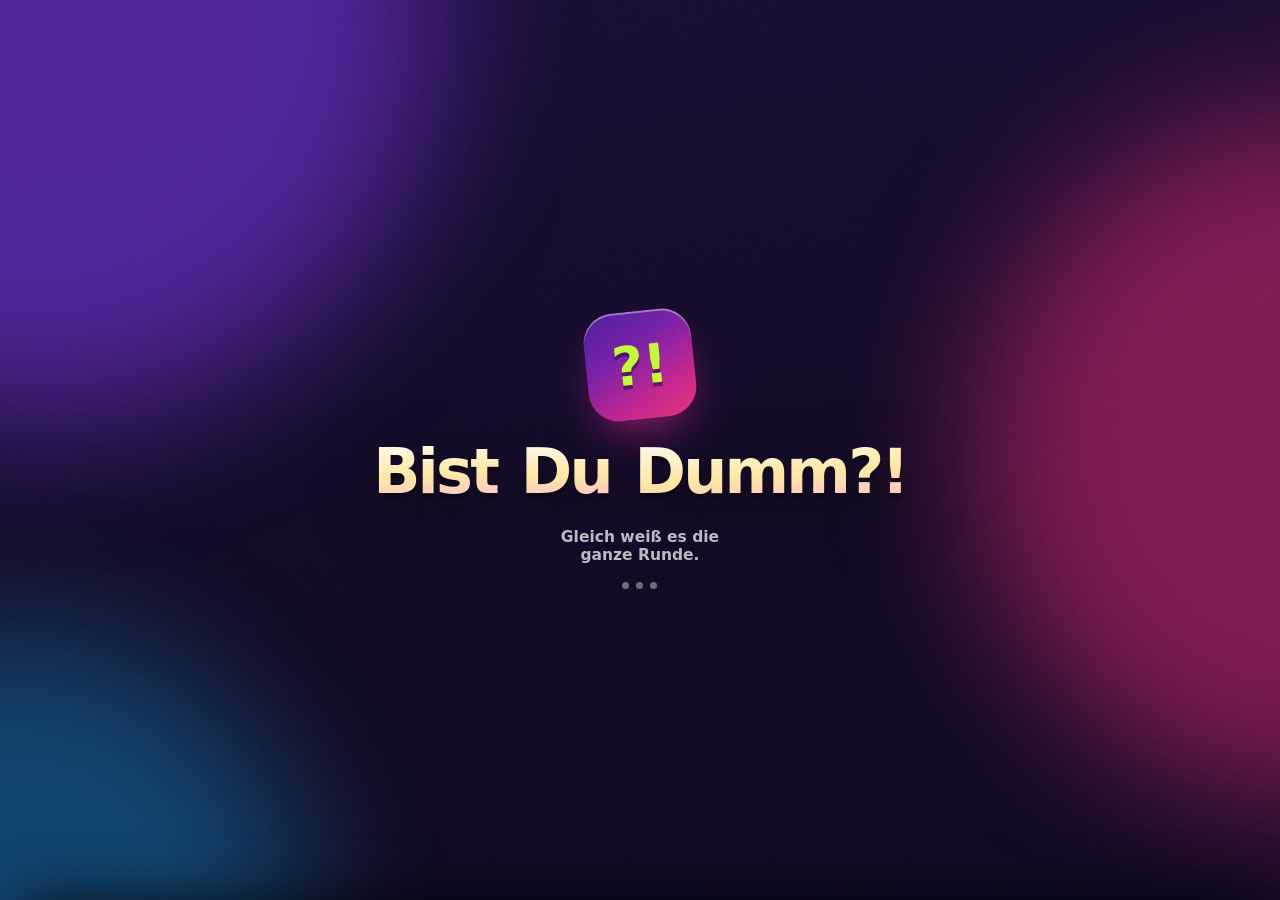
==== bistdudumm/index.html @ 7766bc9c "Add files via upload" ====
<!doctype html>
<html lang="de" data-theme="dark">
<head>
<meta charset="utf-8">
<meta name="viewport" content="width=device-width, initial-scale=1, viewport-fit=cover, interactive-widget=resizes-content">
<meta name="color-scheme" content="dark light">
<title>Bist Du Dumm?!</title>
<meta name="description" content="Das Erklärspiel für Freunde mit fragwürdigem Allgemeinwissen. Kategorie wählen, Handy vor die Brust, raten, kippen.">

<!-- PWA / iOS Home-Bildschirm -->
<link rel="manifest" href="./manifest.webmanifest">
<meta name="mobile-web-app-capable" content="yes">
<meta name="apple-mobile-web-app-capable" content="yes">
<meta name="apple-mobile-web-app-status-bar-style" content="black-translucent">
<meta name="apple-mobile-web-app-title" content="Bist Du Dumm?!">
<meta name="theme-color" content="#100823" media="(prefers-color-scheme: dark)">
<meta name="theme-color" content="#FFF4E4" media="(prefers-color-scheme: light)">
<meta name="format-detection" content="telephone=no">

<link rel="apple-touch-icon" sizes="180x180" href="./icons/apple-touch-icon.png">
<link rel="apple-touch-icon" sizes="167x167" href="./icons/icon-167.png">
<link rel="apple-touch-icon" sizes="152x152" href="./icons/icon-152.png">
<link rel="icon" type="image/png" sizes="192x192" href="./icons/icon-192.png">
<link rel="icon" type="image/png" sizes="32x32" href="./icons/icon-32.png">
<link rel="icon" href="./icons/favicon.ico" sizes="any">

<meta property="og:title" content="Bist Du Dumm?!">
<meta property="og:description" content="Kategorie wählen. Handy vor die Brust. Raten. Kippen. Blamieren.">
<meta property="og:image" content="./icons/icon-512.png">
<meta property="og:type" content="website">

<link rel="stylesheet" href="./css/app.css">
</head>
<body>

<div class="stage-bg" aria-hidden="true">
  <div class="blob blob-a"></div>
  <div class="blob blob-b"></div>
  <div class="blob blob-c"></div>
</div>
<div class="grain" aria-hidden="true"></div>

<div id="app">

  <!-- ============================ SPLASH ============================ -->
  <section class="screen is-active" id="screen-splash">
    <div class="splash-wrap">
      <div class="splash-logo">?!</div>
      <h1 class="splash-title" id="splashTitle" aria-label="Bist Du Dumm?!"></h1>
      <p class="splash-tag" id="splashTag"></p>
      <div class="splash-dots" aria-hidden="true"><i></i><i></i><i></i></div>
    </div>
  </section>

  <!-- ============================= HOME ============================= -->
  <section class="screen" id="screen-home">
    <header class="topbar">
      <div class="wordmark"><span class="qm">?!</span><span>Bist Du Dumm?!</span></div>
      <div class="spacer"></div>
      <button class="icon-btn" id="btnTheme" aria-label="Hell-/Dunkelmodus umschalten">☀️</button>
      <button class="icon-btn" id="btnBoard" aria-label="Gesamtstand und Statistik">🏆</button>
      <button class="icon-btn" id="btnSettings" aria-label="Einstellungen">⚙️</button>
    </header>

    <div class="scroll">
      <div class="greeting">
        <div class="h-lg" id="homeGreeting">Such dir was aus.</div>
        <div class="tiny" id="homeSub">40 Kategorien · 80 Sekunden · null Ausreden</div>
      </div>

      <button class="btn btn-random" id="btnRandom">
        <span class="dice">🎲</span><span>Zufallskategorie</span>
      </button>

      <div id="recentWrap" hidden>
        <div class="section-head"><span class="eyebrow">Zuletzt gespielt</span></div>
        <div class="chip-row" id="recentRow"></div>
      </div>

      <div class="section-head">
        <span class="eyebrow">Alle Kategorien</span>
        <span class="tiny" id="catCount"></span>
      </div>

      <div class="search" style="margin-bottom:12px">
        <span aria-hidden="true">🔍</span>
        <input id="catSearch" type="search" placeholder="Kategorie suchen …" autocomplete="off" enterkeyhint="search">
      </div>

      <div class="grid-cats" id="catGrid"></div>

      <button class="add-cat" id="btnAddCat">＋ Eigene Kategorie</button>

      <p class="tiny" style="text-align:center;margin-top:22px;opacity:.6">
        v<span id="verLabel"></span> · Handy quer halten macht den Begriff größer
      </p>
    </div>
  </section>

  <!-- ============================= PREP ============================= -->
  <section class="screen" id="screen-prep">
    <div class="prep-inner">
      <div class="prep-cat" id="prepCat"><span>🎲</span><span>Kategorie</span></div>
      <div class="prep-team" id="prepTeam" hidden></div>

      <div id="prepStage"></div>

      <h2 class="h-lg" id="prepTitle">Halte das Handy vor deine Brust</h2>
      <p class="body" id="prepSub" style="max-width:26ch">Display nach außen. Ja, wirklich außen.</p>

      <p class="prep-status" id="prepStatus"></p>

      <div style="width:100%;max-width:340px;display:grid;gap:10px" id="prepActions">
        <button class="btn btn-primary" id="btnPrepStart">Los geht’s</button>
        <button class="btn btn-ghost btn-sm" id="btnPrepBack">Andere Kategorie</button>
      </div>
    </div>
  </section>

  <!-- ============================= RUNDE ============================ -->
  <section class="screen" id="screen-round">
    <div class="round-bg" id="roundBg"></div>
    <div class="round-layer">
     <div id="roundRotor">
      <div class="round-hud">
        <button class="hud-x" id="btnRoundExit" aria-label="Runde pausieren oder abbrechen">✕</button>
        <div class="hud-pill"><span aria-hidden="true">✅</span><span class="n" id="hudScore">0</span></div>
        <div class="hud-pill hud-cat" id="hudCat"></div>
        <div class="timer" id="timer">
          <svg viewBox="0 0 54 54" width="54" height="54">
            <circle class="bg" cx="27" cy="27" r="23"></circle>
            <circle class="fg" cx="27" cy="27" r="23" stroke-dasharray="144.5" stroke-dashoffset="0"></circle>
          </svg>
          <div class="t" id="timerText">80</div>
        </div>
      </div>

      <div class="round-stage" id="roundStage">
        <div class="word-box">
          <div class="word" id="wordEl">Loren Ipsum</div>
          <div class="word-count" id="wordCount"></div>
        </div>
      </div>

      <div id="roundFoot">
        <div class="round-hint" id="roundHint">
          <span class="rh hit"><b>↓</b> Runter = richtig</span>
          <span class="rh miss"><b>↑</b> Hoch = passen</span>
        </div>
        <div class="fallback" id="fallbackBtns" hidden>
          <button class="fb-miss" id="btnMiss">⏭ Passen</button>
          <button class="fb-hit" id="btnHit">✅ Richtig</button>
        </div>
      </div>

      <!-- Pause / Abbruch – liegt im Rotor, dreht also bei Querhaltung mit -->
      <div class="pause" id="pauseOverlay" hidden>
        <div class="pause-card">
          <div class="h-lg" id="pauseTitle">Kurze Pause</div>
          <p class="body" id="pauseSub">Das Wort ist versteckt. Keine Sorge.</p>
          <div class="count-num pause-count" id="pauseCount" hidden>3</div>
          <div class="pause-actions" id="pauseActions">
            <button class="btn btn-primary" id="btnResume">Weiterspielen</button>
            <button class="btn btn-ghost btn-sm" id="btnFinishNow">Jetzt auswerten</button>
            <button class="btn btn-ghost btn-sm" id="btnDiscard" style="color:var(--bad)">Runde verwerfen</button>
          </div>
        </div>
      </div>
     </div>
    </div>

    <div class="flash" id="flash"><div class="stamp" id="flashText"></div></div>
    <div class="confetti" id="confetti" aria-hidden="true"></div>
  </section>

  <!-- =========================== AUSWERTUNG ========================= -->
  <section class="screen" id="screen-result">
    <header class="topbar">
      <button class="icon-btn" id="btnResultHome" aria-label="Zur Übersicht">✕</button>
      <div class="spacer"></div>
      <div class="tiny" id="resultCat"></div>
    </header>
    <div class="scroll">
      <div class="result-hero">
        <div class="eyebrow" id="resultShout">Zeit um!</div>
        <div class="result-score" id="resultScore">0</div>
        <div class="h-lg result-verdict" id="resultVerdict">Totalschaden</div>
        <div class="body result-line" id="resultLine"></div>
      </div>

      <div id="teamAssignWrap" hidden style="margin-top:18px">
        <div class="section-head"><span class="eyebrow">Punkte für</span></div>
        <div class="team-assign" id="teamAssign"></div>
      </div>

      <div class="section-head">
        <span class="eyebrow">Begriffe dieser Runde</span>
        <span class="tiny" id="resultCounts"></span>
      </div>
      <div class="wordlist" id="resultWords"></div>

      <div style="display:grid;gap:10px;margin-top:22px">
        <button class="btn btn-primary" id="btnNewCat">Neue Kategorie wählen</button>
        <div class="btn-row">
          <button class="btn btn-ghost btn-sm" id="btnAgain">Nochmal</button>
          <button class="btn btn-ghost btn-sm" id="btnToBoard">Gesamtstand</button>
        </div>
      </div>
    </div>
  </section>

  <!-- ====================== GESAMTSTAND / STATISTIK ================= -->
  <section class="screen" id="screen-board">
    <header class="topbar">
      <button class="icon-btn" id="btnBoardBack" aria-label="Zurück">‹</button>
      <div class="spacer"></div>
      <div class="wordmark"><span>Auswertung</span></div>
      <div class="spacer"></div>
      <button class="icon-btn" id="btnTeams" aria-label="Teams verwalten">👥</button>
    </header>
    <div class="scroll">
      <div class="seg" id="boardTabs" style="margin-bottom:16px">
        <button data-tab="totals" class="is-on">Gesamtstand</button>
        <button data-tab="stats">Statistik</button>
      </div>
      <div id="boardTotals"></div>
      <div id="boardStats" hidden></div>
    </div>
  </section>

</div>

<!-- =============================== SHEET =============================== -->
<div class="sheet-backdrop" id="sheetBackdrop"></div>
<div class="sheet" id="sheet" role="dialog" aria-modal="true">
  <div class="sheet-grip"></div>
  <div class="sheet-head">
    <div class="h-md" id="sheetTitle">Titel</div>
    <button class="icon-btn" id="sheetClose" aria-label="Schließen">✕</button>
  </div>
  <div class="sheet-body" id="sheetBody"></div>
</div>

<div class="toast" id="toast"></div>

<script type="module" src="./js/app.js"></script>
<script>
  if ('serviceWorker' in navigator) {
    window.addEventListener('load', () => {
      navigator.serviceWorker.register('./sw.js').catch(() => {});
    });
  }
</script>
</body>
</html>
---- bistdudumm/css/app.css ----
/* =============================================================================
   „Bist Du Dumm?!“  –  Design-System
   -----------------------------------------------------------------------------
   Grundgedanken
   • Schrift: ui-rounded → auf iPhone ist das SF Pro Rounded, also exakt die
     Schrift, die Apple selbst in Spiele-/Freizeit-Apps verwendet. Kein
     Webfont-Download, kein Flackern, sofort „nativ“.
   • Tiefe statt Flachheit: jede Fläche hat innen einen Lichtsaum oben und
     einen Schattensaum unten – der „Gel-Button“-Look aus Apple-Arcade-Titeln.
   • Motion: zwei Kurven. `--spring` für alles, was auftaucht (leichtes
     Überschwingen), `--ease` für alles, was sich bewegt oder verschwindet.
   • Farbe: dunkles Tinten-Violett als Bühne, damit die Kategorie-Verläufe
     leuchten können.
   ============================================================================= */

/* ------------------------------------------------------------------ Reset -- */
*, *::before, *::after { box-sizing: border-box; }
html, body, h1, h2, h3, h4, p, figure, blockquote, dl, dd, ul, ol { margin: 0; padding: 0; }
ul, ol { list-style: none; }
button, input, textarea, select { font: inherit; color: inherit; }
button { background: none; border: 0; cursor: pointer; -webkit-tap-highlight-color: transparent; }
img, svg { display: block; max-width: 100%; }
/* muss nach allen display-Regeln greifen – sonst gewinnt z. B. .btn{display:flex} */
[hidden] { display: none !important; }

/* ----------------------------------------------------------------- Tokens -- */
:root {
  --font: ui-rounded, "SF Pro Rounded", -apple-system, BlinkMacSystemFont,
          "Nunito", "Segoe UI Variable Display", "Segoe UI", system-ui, sans-serif;

  --spring: cubic-bezier(.34, 1.42, .5, 1);
  --spring-hard: cubic-bezier(.22, 1.7, .36, 1);
  --ease: cubic-bezier(.22, 1, .36, 1);
  --ease-in: cubic-bezier(.5, 0, .75, 0);

  --r-sm: 12px;
  --r-md: 18px;
  --r-lg: 24px;
  --r-xl: 32px;
  --r-pill: 999px;

  --pad: 18px;
  --top: env(safe-area-inset-top, 0px);
  --bot: env(safe-area-inset-bottom, 0px);

  --ok: #35E08A;
  --bad: #FF4D6D;
  --warn: #FFC53D;
}

/* ---------- Dunkel (Standard) ---------- */
:root, [data-theme="dark"] {
  color-scheme: dark;
  --bg-0: #100823;
  --bg-1: #1A0C39;
  --blob-a: #7C3AED;
  --blob-b: #DB2777;
  --blob-c: #0EA5E9;
  --blob-op: .55;

  --text: #FFFFFF;
  --text-2: rgba(255,255,255,.74);
  --text-3: rgba(255,255,255,.52);

  --surface: rgba(255,255,255,.075);
  --surface-2: rgba(255,255,255,.13);
  --surface-solid: #1E1140;
  --stroke: rgba(255,255,255,.14);
  --stroke-2: rgba(255,255,255,.24);

  --accent: linear-gradient(150deg, #DBFF6B 0%, #A6E822 55%, #77C40C 100%);
  --accent-flat: #C0F03F;
  --accent-ink: #14260A;
  --accent-glow: rgba(178, 238, 60, .38);

  --shadow-1: 0 6px 16px -6px rgba(0,0,0,.65);
  --shadow-2: 0 18px 38px -14px rgba(0,0,0,.8);
  --sheet-bg: #1B0F3A;
}

/* ---------- Hell ---------- */
[data-theme="light"] {
  color-scheme: light;
  --bg-0: #FFF4E4;
  --bg-1: #FFE7F1;
  --blob-a: #C4B5FD;
  --blob-b: #FDA4AF;
  --blob-c: #A5F3FC;
  --blob-op: .8;

  --text: #22093F;
  --text-2: rgba(34,9,63,.78);
  --text-3: rgba(34,9,63,.62);

  --surface: rgba(34,9,63,.075);
  --surface-2: rgba(34,9,63,.13);
  --surface-solid: #FFFFFF;
  --stroke: rgba(34,9,63,.16);
  --stroke-2: rgba(34,9,63,.2);

  --accent: linear-gradient(150deg, #A855F7 0%, #7C3AED 55%, #5B21B6 100%);
  --accent-flat: #7C3AED;
  --accent-ink: #FFFFFF;
  --accent-glow: rgba(124, 58, 237, .32);

  --shadow-1: 0 6px 16px -8px rgba(60,20,90,.30);
  --shadow-2: 0 18px 34px -16px rgba(60,20,90,.35);
  --sheet-bg: #FFFFFF;
  --bad: #C81E3C;            /* auf Creme lesbarer als das helle Rot */
  --ok: #0E9457;
}

/* ---------- Kontrastmodus (überschreibt beides) ---------- */
[data-contrast="high"] {
  --text: #FFFFFF;
  --text-2: rgba(255,255,255,.9);
  --text-3: rgba(255,255,255,.75);
  --stroke: rgba(255,255,255,.5);
  --stroke-2: rgba(255,255,255,.75);
  --surface: rgba(255,255,255,.14);
  --surface-2: rgba(255,255,255,.24);
  --blob-op: 0;
  --bg-0: #05010D;
  --bg-1: #0B0320;
  --accent-flat: #E9FF5A;
  --accent: linear-gradient(150deg, #F4FF9B, #D7FF3B);
  --accent-ink: #0A1400;
  color-scheme: dark;
}
[data-contrast="high"] .cat { filter: saturate(1.35) contrast(1.12); }
[data-contrast="high"] .word { text-shadow: 0 0 0 transparent; }

/* -------------------------------------------------------------- Grundlage -- */
html, body { height: 100%; }
body {
  font-family: var(--font);
  background: var(--bg-0);
  color: var(--text);
  -webkit-font-smoothing: antialiased;
  text-rendering: optimizeLegibility;
  overscroll-behavior: none;
  -webkit-user-select: none; user-select: none;
  -webkit-touch-callout: none;
  touch-action: manipulation;
  overflow: hidden;
}
input, textarea { -webkit-user-select: text; user-select: text; }

#app { position: fixed; inset: 0; overflow: hidden; }

/* Hintergrund-Bühne mit driftenden Farbwolken */
.stage-bg {
  position: fixed; inset: -10%;
  background: linear-gradient(170deg, var(--bg-1) 0%, var(--bg-0) 60%);
  z-index: 0;
  transition: background .5s var(--ease);
}
.blob {
  position: absolute; border-radius: 50%;
  filter: blur(72px);
  opacity: var(--blob-op);
  will-change: transform;
  transition: opacity .5s var(--ease);
}
.blob-a { width: 62vmax; height: 62vmax; left: -18vmax; top: -22vmax; background: var(--blob-a); animation: drift-a 26s var(--ease) infinite alternate; }
.blob-b { width: 54vmax; height: 54vmax; right: -20vmax; top: 22vh;  background: var(--blob-b); animation: drift-b 32s var(--ease) infinite alternate; }
.blob-c { width: 46vmax; height: 46vmax; left: -12vmax; bottom: -18vmax; background: var(--blob-c); animation: drift-c 38s var(--ease) infinite alternate; opacity: calc(var(--blob-op) * .7); }

@keyframes drift-a { to { transform: translate3d(16vw, 10vh, 0) scale(1.15); } }
@keyframes drift-b { to { transform: translate3d(-14vw, -12vh, 0) scale(1.2); } }
@keyframes drift-c { to { transform: translate3d(12vw, -8vh, 0) scale(1.1); } }

/* feines Rauschen – nimmt den Verläufen das Digitale */
.grain {
  position: fixed; inset: 0; z-index: 1; pointer-events: none; opacity: .05;
  background-image: url("data:image/svg+xml,%3Csvg xmlns='http://www.w3.org/2000/svg' width='140' height='140'%3E%3Cfilter id='n'%3E%3CfeTurbulence type='fractalNoise' baseFrequency='.85' numOctaves='3'/%3E%3C/filter%3E%3Crect width='100%25' height='100%25' filter='url(%23n)'/%3E%3C/svg%3E");
}

/* ---------------------------------------------------------------- Screens -- */
.screen {
  position: absolute; inset: 0; z-index: 2;
  display: flex; flex-direction: column;
  padding-top: var(--top); padding-bottom: var(--bot);
  opacity: 0; pointer-events: none;
  transform: translate3d(0, 14px, 0) scale(.985);
  transition: opacity .28s var(--ease), transform .38s var(--ease);
}
.screen.is-active { opacity: 1; pointer-events: auto; transform: none; }
.screen.is-leaving { opacity: 0; transform: translate3d(0, -10px, 0) scale(.99); }

.scroll {
  flex: 1; min-height: 0; overflow-y: auto; -webkit-overflow-scrolling: touch;
  overscroll-behavior: contain;
  padding: 0 var(--pad) calc(28px + var(--bot));
  scrollbar-width: none;
  /* weicher Auslauf oben – nichts schneidet hart an der Kopfzeile ab */
  -webkit-mask-image: linear-gradient(180deg, transparent 0, #000 18px);
  mask-image: linear-gradient(180deg, transparent 0, #000 18px);
}
.scroll::-webkit-scrollbar { display: none; }

/* Auf Tablet und Desktop nicht endlos in die Breite laufen */
.scroll > *, .topbar > * { max-width: 100%; }
.scroll { --content: 680px; }
.scroll > *:not(.chip-row) { margin-left: auto; margin-right: auto; max-width: var(--content); }
.scroll > .chip-row { max-width: none; }
@media (min-width: 760px) {
  .topbar { max-width: calc(var(--content, 680px) + var(--pad) * 2); margin: 0 auto; width: 100%; }
}

/* Sichtbarer Fokus für Tastatur- und Schalter-Steuerung.
   :focus-visible greift nur bei Tastatur, nicht beim Antippen. */
:focus-visible {
  outline: 3px solid var(--accent-flat);
  outline-offset: 3px;
  border-radius: 6px;
}
.cat:focus-visible, .btn:focus-visible, .chip:focus-visible { outline-offset: 4px; }

/* ------------------------------------------------------------- Typografie -- */
.h-xl { font-size: clamp(30px, 8.6vw, 40px); font-weight: 800; letter-spacing: -.03em; line-height: 1.02; }
.h-lg { font-size: clamp(23px, 6.4vw, 29px); font-weight: 800; letter-spacing: -.024em; line-height: 1.08; }
.h-md { font-size: 19px; font-weight: 800; letter-spacing: -.015em; }
.h-sm { font-size: 15px; font-weight: 800; letter-spacing: -.01em; }
.body { font-size: 15px; font-weight: 500; color: var(--text-2); line-height: 1.45; }
.tiny { font-size: 12.5px; font-weight: 700; color: var(--text-3); letter-spacing: .01em; }
.eyebrow {
  font-size: 11.5px; font-weight: 800; letter-spacing: .13em; text-transform: uppercase;
  color: var(--text-3);
}

/* ------------------------------------------------------------------ Topbar */
.topbar {
  display: flex; align-items: center; gap: 8px;
  padding: 10px var(--pad) 8px;
  position: relative; z-index: 4;
}
.topbar .spacer { flex: 1; }

.wordmark {
  display: flex; align-items: center; gap: 8px;
  font-weight: 800; letter-spacing: -.03em; font-size: 17px;
}
.wordmark .qm {
  display: grid; place-items: center;
  width: 30px; height: 30px; border-radius: 9px;
  background: linear-gradient(150deg, #7C3AED, #DB2777 60%, #FB7185);
  box-shadow: inset 0 1px 0 rgba(255,255,255,.45), 0 4px 10px -4px rgba(0,0,0,.7);
  font-size: 15px; color: #E9FF6B; font-weight: 800;
  transform: rotate(-6deg);
}

.icon-btn {
  width: 38px; height: 38px; flex: 0 0 38px;
  display: grid; place-items: center;
  border-radius: 13px;
  background: var(--surface); border: 1px solid var(--stroke);
  backdrop-filter: blur(14px); -webkit-backdrop-filter: blur(14px);
  font-size: 17px; line-height: 1;
  transition: transform .16s var(--spring), background .18s var(--ease);
}
.icon-btn:active { transform: scale(.9); background: var(--surface-2); }

/* ------------------------------------------------------------------ Buttons */
.btn {
  position: relative;
  display: flex; align-items: center; justify-content: center; gap: 9px;
  width: 100%; min-height: 56px; padding: 0 22px;
  border-radius: var(--r-lg);
  font-weight: 800; font-size: 17px; letter-spacing: -.015em;
  transition: transform .16s var(--spring), box-shadow .18s var(--ease), filter .18s var(--ease);
  will-change: transform;
  overflow: hidden;
}
.btn::after {   /* Glanzkante oben */
  content: ''; position: absolute; inset: 1px 1px auto; height: 46%;
  border-radius: inherit;
  background: linear-gradient(180deg, rgba(255,255,255,.28), rgba(255,255,255,0));
  pointer-events: none;
}
.btn:active { transform: translateY(2px) scale(.985); }

.btn-primary {
  background: var(--accent); color: var(--accent-ink);
  box-shadow: 0 6px 0 -1px rgba(0,0,0,.30), 0 14px 26px -10px var(--accent-glow),
              inset 0 -6px 14px rgba(0,0,0,.14);
}
.btn-primary:active { box-shadow: 0 3px 0 -1px rgba(0,0,0,.30), 0 8px 16px -10px var(--accent-glow); }

.btn-ghost {
  background: var(--surface); color: var(--text);
  border: 1px solid var(--stroke);
  backdrop-filter: blur(14px); -webkit-backdrop-filter: blur(14px);
}
.btn-ghost::after { opacity: .4; }

.btn-danger { background: linear-gradient(150deg, #FF7A8A, #E01E45); color: #fff;
  box-shadow: 0 6px 0 -1px rgba(0,0,0,.3), 0 14px 24px -12px rgba(224,30,69,.6); }

.btn-sm { min-height: 44px; font-size: 15px; border-radius: var(--r-md); }
.btn-row { display: flex; gap: 10px; }
.btn-row .btn { width: auto; flex: 1; }

/* Zufallskategorie – Hero */
.btn-random {
  min-height: 66px; font-size: 19px;
  color: #fff;
  background: linear-gradient(125deg, #7C3AED 0%, #C026D3 42%, #F43F5E 74%, #FB923C 100%);
  background-size: 220% 100%;
  animation: hue-pan 9s var(--ease) infinite alternate;
  box-shadow: 0 7px 0 -1px rgba(0,0,0,.34), 0 20px 34px -14px rgba(192,38,211,.65),
              inset 0 -8px 18px rgba(0,0,0,.18);
}
@keyframes hue-pan { to { background-position: 100% 0; } }
.btn-random .dice { font-size: 24px; animation: dice-roll 4.5s var(--spring) infinite; }
@keyframes dice-roll {
  0%, 72%, 100% { transform: rotate(0); }
  78% { transform: rotate(-18deg) scale(1.12); }
  84% { transform: rotate(16deg) scale(1.12); }
  90% { transform: rotate(-8deg) scale(1.05); }
}
/* wandernder Glanzstreifen */
.btn-random::before {
  content: ''; position: absolute; top: -40%; bottom: -40%; width: 42px;
  left: -60px; transform: skewX(-18deg);
  background: linear-gradient(90deg, rgba(255,255,255,0), rgba(255,255,255,.42), rgba(255,255,255,0));
  animation: sheen 4.6s var(--ease) infinite;
}
@keyframes sheen { 0%, 55% { left: -70px; } 85%, 100% { left: 115%; } }

.btn-random.nudge { animation: hue-pan 9s var(--ease) infinite alternate, nudge .75s var(--spring) 3; }
@keyframes nudge {
  0%, 100% { transform: none; }
  30% { transform: scale(1.04) rotate(-.6deg); }
  60% { transform: scale(.99) rotate(.4deg); }
}

/* --------------------------------------------------------- Kategorie-Raster */
.grid-cats {
  display: grid; grid-template-columns: repeat(2, minmax(0, 1fr));
  gap: 10px;
}
@media (min-width: 560px) { .grid-cats { grid-template-columns: repeat(3, minmax(0, 1fr)); } }
@media (min-width: 820px) { .grid-cats { grid-template-columns: repeat(4, minmax(0, 1fr)); } }

.cat {
  position: relative; overflow: hidden;
  min-height: 78px; padding: 11px 12px 11px 13px;
  border-radius: 21px;
  display: flex; flex-direction: column; justify-content: space-between;
  text-align: left;
  background: var(--grad, linear-gradient(150deg, #7C3AED, #4C1D95));
  box-shadow: inset 0 1px 0 rgba(255,255,255,.42),
              inset 0 -18px 26px rgba(0,0,0,.20),
              0 5px 0 -1px rgba(0,0,0,.28),
              0 12px 22px -12px rgba(0,0,0,.75);
  transition: transform .17s var(--spring), box-shadow .17s var(--ease), filter .2s var(--ease);
  will-change: transform;
  animation: tile-in .42s var(--spring) both;
  animation-delay: var(--d, 0ms);
}
@keyframes tile-in { from { opacity: 0; transform: translateY(14px) scale(.94); } }
.cat:active {
  transform: translateY(3px) scale(.97);
  box-shadow: inset 0 1px 0 rgba(255,255,255,.42), inset 0 -14px 22px rgba(0,0,0,.22),
              0 2px 0 -1px rgba(0,0,0,.28), 0 6px 12px -10px rgba(0,0,0,.7);
  filter: brightness(1.06);
}
/* Lesbarkeits-Schleier: unten dunkler, damit weiße Schrift auch auf gelben,
   limettengrünen oder mintfarbenen Verläufen sicher über 4,5:1 Kontrast kommt.
   Oben bleibt die Kachel voll farbig – der Look leidet nicht. */
.cat::before {
  content: ''; position: absolute; inset: 0; z-index: 1; pointer-events: none;
  border-radius: inherit;
  background: linear-gradient(to top,
    rgba(6,2,16,.58) 0%, rgba(6,2,16,.34) 30%, rgba(6,2,16,0) 70%);
}
.cat .ghost {
  position: absolute; right: -12px; bottom: -20px;
  font-size: 66px; line-height: 1; opacity: .18;
  transform: rotate(-14deg); pointer-events: none;
  filter: grayscale(.2);
}
.cat .badge {
  position: relative; z-index: 2;
  font-size: 21px; line-height: 1;
  filter: drop-shadow(0 2px 3px rgba(0,0,0,.45));
}
.cat .label {
  position: relative; z-index: 2;
  font-size: 14.5px; font-weight: 800; line-height: 1.2; letter-spacing: -.015em;
  color: #fff; text-shadow: 0 1px 3px rgba(0,0,0,.5);
  display: -webkit-box; -webkit-line-clamp: 2; -webkit-box-orient: vertical; overflow: hidden;
  padding-right: 4px;
}
.cat .pool {
  position: absolute; z-index: 2; left: 13px; right: 13px; bottom: 6px; height: 3px;
  border-radius: 2px; background: rgba(0,0,0,.22); overflow: hidden; opacity: 0;
  transition: opacity .3s var(--ease);
}
.cat.has-pool .pool { opacity: 1; }
.cat .pool i { display: block; height: 100%; background: rgba(255,255,255,.8); border-radius: 2px;
  transition: width .4s var(--ease); }
.cat.is-custom::after {
  content: 'EIGEN'; position: absolute; top: 9px; right: 9px;
  font-size: 8.5px; font-weight: 800; letter-spacing: .1em;
  padding: 3px 6px; border-radius: 6px;
  background: rgba(0,0,0,.34); color: rgba(255,255,255,.92);
}

/* ------------------------------------------------------------------- Chips */
.chip-row {
  display: flex; gap: 8px; overflow-x: auto; padding: 2px 0 4px;
  scrollbar-width: none; -webkit-overflow-scrolling: touch;
  margin: 0 calc(var(--pad) * -1); padding-left: var(--pad); padding-right: var(--pad);
}
.chip-row::-webkit-scrollbar { display: none; }
.chip {
  flex: 0 0 auto; display: flex; align-items: center; gap: 7px;
  height: 40px; padding: 0 15px; border-radius: var(--r-pill);
  background: var(--surface); border: 1px solid var(--stroke);
  font-size: 14px; font-weight: 800; letter-spacing: -.01em;
  backdrop-filter: blur(12px); -webkit-backdrop-filter: blur(12px);
  transition: transform .15s var(--spring), background .2s var(--ease);
  white-space: nowrap;
}
.chip:active { transform: scale(.94); }
.chip.is-on { background: var(--accent); color: var(--accent-ink); border-color: transparent; }
/* Verlauf + dunkler Schleier in einem: hält weiße Schrift auch auf hellen
   Kategoriefarben lesbar (siehe .cat::before) */
.chip.is-grad {
  background-image: linear-gradient(rgba(6,2,16,.34), rgba(6,2,16,.34)), var(--grad);
  color: #fff; border-color: transparent;
  box-shadow: inset 0 1px 0 rgba(255,255,255,.32), 0 4px 12px -6px rgba(0,0,0,.6);
}

/* ------------------------------------------------------------------- Suche */
.search {
  display: flex; align-items: center; gap: 10px;
  height: 46px; padding: 0 16px; border-radius: var(--r-pill);
  background: var(--surface); border: 1px solid var(--stroke);
  backdrop-filter: blur(14px); -webkit-backdrop-filter: blur(14px);
}
.search input {
  flex: 1; min-width: 0; background: none; border: 0; outline: none;
  font-size: 16px; font-weight: 600;   /* < 16px lässt iOS beim Fokus zoomen */
}
.search input::placeholder { color: var(--text-3); font-weight: 600; }

/* -------------------------------------------------------------------- Card */
.card {
  background: var(--surface); border: 1px solid var(--stroke);
  border-radius: var(--r-lg); padding: 16px;
  backdrop-filter: blur(16px); -webkit-backdrop-filter: blur(16px);
  box-shadow: var(--shadow-1);
}
.row {
  display: flex; align-items: center; gap: 12px;
  padding: 13px 2px; border-bottom: 1px solid var(--stroke);
}
.row:last-child { border-bottom: 0; }
.row .grow { flex: 1; min-width: 0; }
.rt { font-size: 15px; font-weight: 800; line-height: 1.25; }
.rs { font-size: 12.5px; font-weight: 600; color: var(--text-3); margin-top: 2px; line-height: 1.3; }

/* Schalter */
.switch {
  position: relative; flex: 0 0 52px; width: 52px; height: 31px; border-radius: 999px;
  background: var(--surface-2); border: 1px solid var(--stroke);
  transition: background .22s var(--ease);
}
.switch i {
  position: absolute; top: 2px; left: 2px; width: 25px; height: 25px; border-radius: 50%;
  background: #fff; box-shadow: 0 2px 5px rgba(0,0,0,.35);
  transition: transform .26s var(--spring);
}
.switch.is-on { background: var(--accent-flat); border-color: transparent; }
.switch.is-on i { transform: translateX(21px); }

/* Segmentierte Auswahl */
.seg {
  display: flex; gap: 4px; padding: 4px; border-radius: var(--r-pill);
  background: var(--surface-2); border: 1px solid var(--stroke);
}
.seg button {
  flex: 1; height: 34px; border-radius: var(--r-pill);
  font-size: 13.5px; font-weight: 800; color: var(--text-2);
  transition: all .2s var(--ease);
}
.seg button.is-on { background: var(--accent); color: var(--accent-ink); box-shadow: var(--shadow-1); }

/* ==========================================================================
   SPLASH
   ========================================================================== */
#screen-splash { justify-content: center; align-items: center; text-align: center; }
.splash-wrap { display: grid; place-items: center; gap: 18px; padding: 0 28px; }

.splash-logo {
  width: 108px; height: 108px; border-radius: 30px;
  background: linear-gradient(150deg, #4A1D9E 0%, #7A1FA8 38%, #C6248F 72%, #E8347A 100%);
  display: grid; place-items: center;
  font-size: 54px; font-weight: 800; color: #C3FA3C;
  box-shadow: inset 0 2px 0 rgba(255,255,255,.4), 0 22px 48px -18px rgba(200,36,143,.9);
  transform: rotate(-6deg);
  animation: logo-pop .78s var(--spring-hard) both, logo-float 3.6s var(--ease) 0.8s infinite alternate;
  text-shadow: 0 4px 0 rgba(32,8,58,.55);
}
@keyframes logo-pop { from { opacity: 0; transform: rotate(-24deg) scale(.4); } }
@keyframes logo-float { to { transform: rotate(-3deg) translateY(-8px); } }

.splash-title {
  font-size: clamp(38px, 12.5vw, 62px); font-weight: 800; letter-spacing: -.045em;
  line-height: 1.06;
  filter: drop-shadow(0 5px 0 rgba(0,0,0,.3)) drop-shadow(0 18px 30px rgba(0,0,0,.55));
}
.splash-title span {
  display: inline-block; padding: .03em .04em .09em;
  animation: word-in .6s var(--spring-hard) both;
  background-image: linear-gradient(176deg, #FFFFFF 0%, #FFE9A3 52%, #FFB4E1 100%);
  -webkit-background-clip: text; background-clip: text;
  -webkit-text-fill-color: transparent; color: transparent;
}
@keyframes word-in { from { opacity: 0; transform: translateY(24px) rotate(-6deg) scale(.7); } }

.splash-tag {
  font-size: 15.5px; font-weight: 700; color: rgba(255,255,255,.72);
  animation: fade-up .6s var(--ease) .55s both;
  max-width: 20ch;
}
@keyframes fade-up { from { opacity: 0; transform: translateY(10px); } }

.splash-dots { display: flex; gap: 7px; animation: fade-up .5s var(--ease) .8s both; }
.splash-dots i {
  width: 7px; height: 7px; border-radius: 50%; background: rgba(255,255,255,.4);
  animation: dot 1.25s var(--ease) infinite;
}
.splash-dots i:nth-child(2) { animation-delay: .15s; }
.splash-dots i:nth-child(3) { animation-delay: .3s; }
@keyframes dot { 0%,100% { opacity: .28; transform: scale(.8); } 45% { opacity: 1; transform: scale(1.25); background: var(--accent-flat); } }

/* ==========================================================================
   HOME
   ========================================================================== */
.greeting { margin: 2px 0 12px; }
.greeting .h-lg { margin-bottom: 3px; font-size: clamp(20px, 5.6vw, 25px); }

.section-head {
  display: flex; align-items: center; gap: 10px;
  margin: 18px 0 9px;
}
.section-head .eyebrow { flex: 1; }
.section-head .link { font-size: 13px; font-weight: 800; color: var(--accent-flat); }

.add-cat {
  display: flex; align-items: center; justify-content: center; gap: 9px;
  width: 100%; min-height: 56px; margin-top: 12px;
  border-radius: var(--r-lg);
  border: 2px dashed var(--stroke-2); color: var(--text-2);
  font-size: 15px; font-weight: 800;
  transition: transform .16s var(--spring), border-color .2s var(--ease), color .2s var(--ease);
}
.add-cat:active { transform: scale(.98); border-color: var(--accent-flat); color: var(--accent-flat); }

.empty { text-align: center; padding: 34px 20px; color: var(--text-3); font-weight: 700; font-size: 14.5px; }
.empty .big { font-size: 40px; margin-bottom: 10px; opacity: .5; }

/* ==========================================================================
   PREP  (Anleitung, Kalibrierung, 3-2-1)
   ========================================================================== */
#screen-prep { align-items: center; justify-content: center; text-align: center; }
.prep-inner { padding: 0 26px; display: grid; place-items: center; gap: 20px; width: 100%; }

.prep-cat {
  display: inline-flex; align-items: center; gap: 8px;
  padding: 8px 16px; border-radius: var(--r-pill);
  background-image: linear-gradient(rgba(6,2,16,.34), rgba(6,2,16,.34)), var(--grad, none);
  background-color: var(--surface); color: #fff;
  font-size: 14px; font-weight: 800;
  box-shadow: inset 0 1px 0 rgba(255,255,255,.4), 0 8px 20px -10px rgba(0,0,0,.8);
  animation: fade-up .45s var(--ease) both;
}
.prep-team { font-size: 13px; font-weight: 800; color: var(--text-2); }

/* Positions-Orb: Ring = Fortschritt, innen das animierte Handy */
.prep-orb { position: relative; width: 176px; height: 176px; display: grid; place-items: center; }
.orb-ring { position: absolute; inset: 0; transform: rotate(-90deg); }
.orb-ring circle { fill: none; stroke-width: 5; stroke-linecap: round; }
.orb-ring .bg { stroke: var(--surface-2); }
.orb-ring .fg {
  stroke: var(--accent-flat); stroke-dasharray: 483; stroke-dashoffset: 483;
  transition: stroke-dashoffset .16s linear;
  filter: drop-shadow(0 0 10px var(--accent-glow));
}
.prep-orb.is-ready .phone { border-color: var(--accent-flat); }
.prep-orb.is-ready .phone::after { background: var(--accent-flat); opacity: .6; }

/* animiertes Handy-Piktogramm */
.phone {
  width: 62px; height: 108px; border-radius: 15px;
  background: linear-gradient(160deg, rgba(255,255,255,.22), rgba(255,255,255,.06));
  border: 2.5px solid var(--text); position: relative;
  box-shadow: 0 12px 26px -12px rgba(0,0,0,.85);
  animation: phone-tilt 3.4s var(--ease) infinite;
  transform-origin: 50% 88%;
}
.phone::before {
  content: ''; position: absolute; left: 50%; top: 6px; transform: translateX(-50%);
  width: 20px; height: 3.5px; border-radius: 3px; background: var(--text); opacity: .7;
}
.phone::after {
  content: ''; position: absolute; inset: 14px 8px 10px;
  border-radius: 7px; background: var(--text); opacity: .18;
  transition: background .3s var(--ease), opacity .3s var(--ease);
}
@keyframes phone-tilt {
  0%, 46%, 100% { transform: rotateX(0deg); }
  60% { transform: rotateX(58deg); }
  74% { transform: rotateX(0deg); }
  86% { transform: rotateX(-52deg); }
}
.phone-wave {
  position: absolute; inset: 0; border-radius: 50%;
  border: 2px solid var(--accent-flat); opacity: 0;
  animation: wave 2.6s var(--ease) infinite;
}
.phone-wave:nth-child(2) { animation-delay: .8s; }
@keyframes wave { 0% { transform: scale(.55); opacity: .5; } 100% { transform: scale(1.25); opacity: 0; } }

/* Positions-Fortschritt */
.pos-ring { position: relative; width: 74px; height: 74px; }
.pos-ring svg { transform: rotate(-90deg); }
.pos-ring circle { fill: none; stroke-width: 6; stroke-linecap: round; }
.pos-ring .bg { stroke: var(--surface-2); }
.pos-ring .fg { stroke: var(--accent-flat); transition: stroke-dashoffset .18s linear; }
.pos-ring .mid {
  position: absolute; inset: 0; display: grid; place-items: center;
  font-size: 26px;
}

.prep-status { font-size: 15px; font-weight: 800; color: var(--text-2); min-height: 22px; }
.prep-status.is-ready { color: var(--accent-flat); animation: pulse-soft 1s var(--ease) infinite alternate; }
@keyframes pulse-soft { to { opacity: .55; } }

/* 3 – 2 – 1 */
.count-num {
  /* background-clip:text malt den Verlauf nur innerhalb der Elementbox –
     bei zu kleiner Zeilenhöhe fehlt der Ziffer oben oder unten ein Stück. */
  font-size: clamp(120px, 46vw, 220px); font-weight: 800; line-height: 1.04;
  padding: .04em .06em .1em; letter-spacing: -.06em;
  background: linear-gradient(178deg, #FFFFFF, #FFE9A3 55%, #FF9AD5);
  -webkit-background-clip: text; background-clip: text; -webkit-text-fill-color: transparent;
  filter: drop-shadow(0 8px 0 rgba(0,0,0,.3)) drop-shadow(0 24px 40px rgba(0,0,0,.6));
  animation: count-pop .62s var(--spring-hard) both;
}
@keyframes count-pop {
  0% { opacity: 0; transform: scale(2.1); filter: blur(8px); }
  55% { opacity: 1; transform: scale(.94); filter: blur(0); }
  100% { transform: scale(1); }
}
.count-ring {
  position: absolute; width: 200px; height: 200px; border-radius: 50%;
  border: 3px solid var(--accent-flat); opacity: 0;
  animation: count-ring .9s var(--ease) both;
}
@keyframes count-ring { 0% { transform: scale(.4); opacity: .8; } 100% { transform: scale(1.5); opacity: 0; } }

/* ==========================================================================
   RUNDE
   ========================================================================== */
#screen-round { padding: 0; }
.round-bg {
  position: absolute; inset: 0;
  background: var(--grad, linear-gradient(160deg, #4C1D95, #1E1B4B));
  transition: filter .25s var(--ease);
}
/* Dunkler Schleier über der Kategoriefarbe. Grund: Weiß auf Gelb, Limette oder
   Mint hätte nur ~1,8:1 Kontrast – auf Armlänge Entfernung unlesbar. Mit dem
   Schleier liegen alle Kategorien über 4,4:1, die Farbe bleibt trotzdem klar
   erkennbar und wirkt satter. */
.round-bg::after {
  content: ''; position: absolute; inset: 0;
  background:
    radial-gradient(120% 80% at 50% 0%, rgba(255,255,255,.15), transparent 62%),
    rgba(6, 2, 16, var(--round-veil, .3));
}
[data-contrast="high"] .round-bg { background: #000; }
[data-contrast="high"] .round-bg::after { display: none; }

.round-layer {
  position: relative; z-index: 2; flex: 1; min-height: 0; overflow: hidden;
}
/* Wird bei Querhaltung gedreht – Uhr, Begriff und Buttons drehen mit,
   damit die Erklärenden alles aufrecht sehen. */
#roundRotor {
  position: absolute; left: 50%; top: 50%;
  width: 100%; height: 100%;
  transform: translate(-50%, -50%);
  transform-origin: 50% 50%;
  display: flex; flex-direction: column;
  padding: calc(var(--top) + 8px) 14px calc(var(--bot) + 12px);
  transition: transform .45s var(--spring);
  will-change: transform;
}

.round-hud {
  display: flex; align-items: center; gap: 10px;
}
.hud-x {
  width: 40px; height: 40px; flex: 0 0 40px; border-radius: 50%;
  display: grid; place-items: center;
  background: rgba(0,0,0,.26); border: 1px solid rgba(255,255,255,.18);
  color: #fff; font-size: 15px; font-weight: 800; line-height: 1;
  backdrop-filter: blur(14px); -webkit-backdrop-filter: blur(14px);
  transition: transform .16s var(--spring), background .18s var(--ease);
}
.hud-x:active { transform: scale(.88); background: rgba(0,0,0,.44); }
.hud-pill {
  display: flex; align-items: center; gap: 7px;
  height: 40px; padding: 0 14px; border-radius: var(--r-pill);
  background: rgba(0,0,0,.26); color: #fff;
  border: 1px solid rgba(255,255,255,.18);
  backdrop-filter: blur(14px); -webkit-backdrop-filter: blur(14px);
  font-size: 15px; font-weight: 800;
}
.hud-pill .n { font-variant-numeric: tabular-nums; }
/* Lange Kategorienamen sauber mit „…“ kürzen statt hart abschneiden.
   Der Ellipsis-Mechanismus braucht das overflow am Textknoten selbst. */
.hud-cat { min-width: 0; max-width: 42%; }
.hud-cat > span:last-child {
  min-width: 0; overflow: hidden; white-space: nowrap; text-overflow: ellipsis;
}

.timer {
  position: relative; width: 54px; height: 54px; flex: 0 0 54px; margin-left: auto;
}
.timer svg { transform: rotate(-90deg); }
.timer circle { fill: none; stroke-width: 5.5; stroke-linecap: round; }
.timer .bg { stroke: rgba(0,0,0,.28); }
.timer .fg { stroke: #fff; transition: stroke-dashoffset .95s linear, stroke .3s var(--ease); }
.timer.is-urgent .fg { stroke: #FFE066; }
.timer.is-critical .fg { stroke: #FF6B81; }
.timer .t {
  position: absolute; inset: 0; display: grid; place-items: center;
  font-size: 16px; font-weight: 800; color: #fff; font-variant-numeric: tabular-nums;
  text-shadow: 0 1px 3px rgba(0,0,0,.5);
}
.timer.is-critical .t { animation: crit 1s var(--ease) infinite; }
@keyframes crit { 50% { transform: scale(1.14); color: #FFD1D8; } }

/* Bühne für den Begriff – wird je nach Handyhaltung gedreht */
.round-stage {
  flex: 1; min-height: 0; display: grid; place-items: center;
  padding: 8px;
  transition: transform .4s var(--spring);
}
.word-box { display: grid; place-items: center; gap: 14px; width: 100%; text-align: center; }
.word {
  font-weight: 800; letter-spacing: -.035em;
  /* Zeilenhöhe > 1 und etwas Luft unten: sonst schneidet overflow:hidden
     die Unterlängen von p, g, j, y ab. */
  line-height: 1.12;
  padding: .03em 0 .1em;
  color: #fff;
  font-size: 64px;                 /* wird von fitWord() überschrieben */
  text-shadow: 0 3px 0 rgba(0,0,0,.22), 0 14px 34px rgba(0,0,0,.45);
  width: 100%; overflow: hidden;
  overflow-wrap: normal; word-break: normal; hyphens: none;
  animation: word-swap .34s var(--spring-hard) both;
}
.word.break-any { overflow-wrap: anywhere; }
@keyframes word-swap {
  0% { opacity: 0; transform: translateY(26px) scale(.82); filter: blur(6px); }
  100% { opacity: 1; transform: none; filter: blur(0); }
}
.word-count { font-size: 13px; font-weight: 800; color: rgba(255,255,255,.55); letter-spacing: .06em; }

.round-hint {
  display: flex; justify-content: center; gap: 8px; flex-wrap: wrap;
  padding-bottom: 6px;
}
.round-hint .rh {
  display: inline-flex; align-items: center; gap: 6px;
  padding: 6px 12px; border-radius: var(--r-pill);
  background: rgba(0,0,0,.22); border: 1px solid rgba(255,255,255,.16);
  font-size: 12px; font-weight: 800; color: rgba(255,255,255,.82);
  backdrop-filter: blur(10px); -webkit-backdrop-filter: blur(10px);
}
.round-hint .rh b {
  display: grid; place-items: center; width: 17px; height: 17px; border-radius: 50%;
  font-size: 12px; line-height: 1;
}
.round-hint .hit b  { background: rgba(53,224,138,.95); color: #06301D; }
.round-hint .miss b { background: rgba(255,109,129,.95); color: #3D0512; }

.fallback {
  display: flex; gap: 10px; padding-top: 8px;
}
.fallback button {
  flex: 1; min-height: 62px; border-radius: var(--r-lg);
  font-size: 17px; font-weight: 800; color: #fff;
  border: 1px solid rgba(255,255,255,.24);
  background: rgba(0,0,0,.24);
  backdrop-filter: blur(14px); -webkit-backdrop-filter: blur(14px);
  transition: transform .15s var(--spring), background .18s var(--ease);
  display: flex; align-items: center; justify-content: center; gap: 8px;
}
.fallback button:active { transform: scale(.96); }
.fallback .fb-hit  { background: linear-gradient(150deg, rgba(53,224,138,.92), rgba(16,163,110,.92)); border-color: transparent; }
.fallback .fb-miss { background: linear-gradient(150deg, rgba(255,122,138,.9), rgba(200,30,60,.9)); border-color: transparent; }

/* Voll-Flash bei richtig / passen */
.flash {
  position: absolute; inset: 0; z-index: 5; pointer-events: none;
  display: grid; place-items: center;
  opacity: 0;
}
.flash.is-on { animation: flash-in .58s var(--ease) both; }
@keyframes flash-in {
  0% { opacity: 0; } 12% { opacity: 1; } 62% { opacity: 1; } 100% { opacity: 0; }
}
/* Heller Kern in der Mitte: dadurch ist der Blitz auch auf einer grünen oder
   roten Kategoriefläche eindeutig als Ereignis erkennbar. */
.flash.hit {
  background: radial-gradient(68% 52% at 50% 50%,
    rgba(255,255,255,.96) 0%, rgba(90,240,160,.97) 34%, rgba(20,170,105,.96) 68%, rgba(4,92,62,.96) 100%);
}
.flash.miss {
  background: radial-gradient(68% 52% at 50% 50%,
    rgba(255,246,246,.95) 0%, rgba(255,96,118,.97) 32%, rgba(206,26,60,.96) 68%, rgba(104,6,26,.96) 100%);
}
.flash .stamp { color: #0B2B1C; }
.flash.miss .stamp { color: #3A0410; }
.flash .stamp {
  font-size: clamp(34px, 11vw, 62px); font-weight: 800; letter-spacing: -.03em;
  text-shadow: 0 3px 0 rgba(255,255,255,.45), 0 12px 26px rgba(0,0,0,.25);
  animation: stamp .58s var(--spring-hard) both;
  padding: 0 24px; text-align: center;
}
@keyframes stamp {
  0% { transform: scale(.3) rotate(-14deg); opacity: 0; }
  45% { transform: scale(1.08) rotate(3deg); opacity: 1; }
  100% { transform: scale(1) rotate(0); opacity: 1; }
}

/* Konfetti */
.confetti { position: absolute; inset: 0; overflow: hidden; pointer-events: none; z-index: 6; }
.confetti i {
  position: absolute; top: -14px; width: 9px; height: 14px; border-radius: 2px;
  animation: confetti-fall var(--dur, 2.2s) linear var(--delay, 0s) forwards;
}
@keyframes confetti-fall {
  0% { transform: translate3d(0, -20px, 0) rotate(0deg); opacity: 1; }
  100% { transform: translate3d(var(--dx, 0px), 110vh, 0) rotate(var(--rot, 720deg)); opacity: .9; }
}

/* Pause / Abbruch */
.pause {
  position: absolute; inset: 0; z-index: 8;
  display: grid; place-items: center; padding: 24px; text-align: center;
  background: rgba(7,2,17,.90);
  backdrop-filter: blur(22px) saturate(.6); -webkit-backdrop-filter: blur(22px) saturate(.6);
  animation: fade-in .22s var(--ease) both;
}
@keyframes fade-in { from { opacity: 0; } }
.pause-card { display: grid; gap: 10px; place-items: center; width: 100%; max-width: 340px; }
.pause-card .h-lg { color: #fff; }
.pause-card .body { color: rgba(255,255,255,.7); max-width: 28ch; }
.pause-actions { display: grid; gap: 10px; width: 100%; margin-top: 10px; }
.pause-count { font-size: clamp(78px, 26vw, 132px) !important; margin: 4px 0; }
/* Während der Pause darf der Begriff niemandem in die Augen springen */
#roundRotor.is-paused .round-stage,
#roundRotor.is-paused #roundFoot { visibility: hidden; }

/* Sensor-Erlaubnis-Hinweis */
.sensor-note {
  margin-top: 8px; font-size: 12.5px; font-weight: 700; color: rgba(255,255,255,.7);
  text-align: center;
}

/* ==========================================================================
   AUSWERTUNG
   ========================================================================== */
.result-hero { text-align: center; padding: 10px 0 6px; }
.result-score {
  font-size: clamp(84px, 30vw, 140px); font-weight: 800; line-height: 1.04; letter-spacing: -.06em;
  padding: .04em .06em .08em;
  background: var(--accent); -webkit-background-clip: text; background-clip: text;
  -webkit-text-fill-color: transparent;
  filter: drop-shadow(0 6px 0 rgba(0,0,0,.24)) drop-shadow(0 18px 30px var(--accent-glow));
  font-variant-numeric: tabular-nums;
  animation: score-pop .7s var(--spring-hard) both;
}
@keyframes score-pop { 0% { opacity: 0; transform: scale(.3) rotate(-8deg); } 100% { opacity: 1; } }
.result-verdict { margin-top: 2px; animation: fade-up .5s var(--ease) .25s both; }
.result-line { margin-top: 6px; animation: fade-up .5s var(--ease) .35s both; }

.wordlist { display: flex; flex-direction: column; gap: 7px; margin-top: 6px; }
.wl {
  display: flex; align-items: center; gap: 10px;
  padding: 11px 14px; border-radius: var(--r-md);
  background: var(--surface); border: 1px solid var(--stroke);
  font-size: 15px; font-weight: 700;
  animation: fade-up .4s var(--ease) both; animation-delay: var(--d, 0ms);
}
.wl .mark { width: 22px; flex: 0 0 22px; text-align: center; font-size: 15px; }
.wl.hit .mark  { color: var(--ok); }
.wl.miss .mark { color: var(--bad); }
.wl.miss { opacity: .66; }
.wl .grow { flex: 1; min-width: 0; }

/* Team-Zuweisung */
.team-assign { display: flex; align-items: center; gap: 8px; flex-wrap: wrap; }

/* Rangliste */
.rank {
  display: flex; align-items: center; gap: 12px;
  padding: 14px; border-radius: var(--r-md);
  background: var(--surface); border: 1px solid var(--stroke); margin-bottom: 8px;
}
.rank .pos {
  width: 32px; height: 32px; flex: 0 0 32px; border-radius: 11px;
  display: grid; place-items: center; font-weight: 800; font-size: 14px;
  background: var(--surface-2);
}
.rank.top .pos { background: var(--accent); color: var(--accent-ink); }
.rank .pts { font-size: 20px; font-weight: 800; font-variant-numeric: tabular-nums; }

/* Statistik-Kacheln */
.stat-grid { display: grid; grid-template-columns: repeat(2, 1fr); gap: 10px; }
.stat {
  padding: 16px 14px; border-radius: var(--r-lg);
  background: var(--surface); border: 1px solid var(--stroke);
  backdrop-filter: blur(14px); -webkit-backdrop-filter: blur(14px);
}
.stat .v { font-size: 30px; font-weight: 800; letter-spacing: -.03em; font-variant-numeric: tabular-nums; }
.stat .k { font-size: 12px; font-weight: 800; color: var(--text-3); margin-top: 2px; letter-spacing: .02em; }

.meter { height: 10px; border-radius: 6px; background: var(--surface-2); overflow: hidden; margin-top: 10px; }
.meter i { display: block; height: 100%; border-radius: 6px; background: var(--accent);
  transition: width .8s var(--spring); }

/* ==========================================================================
   SHEET / MODAL
   ========================================================================== */
.sheet-backdrop {
  position: fixed; inset: 0; z-index: 40; background: rgba(6,2,16,.55);
  backdrop-filter: blur(8px); -webkit-backdrop-filter: blur(8px);
  opacity: 0; pointer-events: none; transition: opacity .3s var(--ease);
}
.sheet-backdrop.is-open { opacity: 1; pointer-events: auto; }

.sheet {
  position: fixed; left: 0; right: 0; bottom: 0; z-index: 41;
  max-height: 88vh; max-height: 88dvh; display: flex; flex-direction: column;
  background: var(--sheet-bg);
  border-radius: 30px 30px 0 0;
  border-top: 1px solid var(--stroke-2);
  box-shadow: 0 -20px 60px -20px rgba(0,0,0,.8);
  transform: translateY(101%);
  transition: transform .42s var(--spring);
  padding-bottom: var(--bot);
}
.sheet.is-open { transform: none; }
.sheet-grip {
  width: 40px; height: 5px; border-radius: 3px; background: var(--stroke-2);
  margin: 10px auto 4px; flex: 0 0 auto;
}
.sheet-head {
  display: flex; align-items: center; gap: 12px; padding: 8px 18px 12px;
}
.sheet-head .h-md { flex: 1; }
.sheet-body { overflow-y: auto; padding: 0 18px 22px; -webkit-overflow-scrolling: touch; }

.field { margin-bottom: 14px; }
.field label { display: block; font-size: 12.5px; font-weight: 800; color: var(--text-3);
  letter-spacing: .06em; text-transform: uppercase; margin-bottom: 7px; }
.input, .textarea {
  width: 100%; padding: 13px 15px; border-radius: var(--r-md);
  background: var(--surface); border: 1px solid var(--stroke);
  font-size: 16px; font-weight: 600; outline: none;
  transition: border-color .2s var(--ease), background .2s var(--ease);
}
.input:focus, .textarea:focus { border-color: var(--accent-flat); background: var(--surface-2); }
.textarea { min-height: 132px; resize: vertical; line-height: 1.5; font-size: 16px; }

.emoji-pick { display: flex; gap: 6px; flex-wrap: wrap; }
.emoji-pick button {
  width: 42px; height: 42px; border-radius: 13px; font-size: 20px;
  background: var(--surface); border: 1px solid var(--stroke);
  transition: transform .15s var(--spring);
}
.emoji-pick button.is-on { background: var(--accent); border-color: transparent; transform: scale(1.06); }

.grad-pick { display: flex; gap: 8px; flex-wrap: wrap; }
.grad-pick button {
  width: 38px; height: 38px; border-radius: 12px; background: var(--grad);
  border: 2px solid transparent;
  box-shadow: inset 0 1px 0 rgba(255,255,255,.4);
  transition: transform .15s var(--spring);
}
.grad-pick button.is-on { border-color: var(--text); transform: scale(1.12); }

/* Toast */
.toast {
  position: fixed; left: 50%; bottom: calc(28px + var(--bot)); z-index: 60;
  transform: translate(-50%, 20px); opacity: 0;
  max-width: min(92vw, 420px);
  padding: 13px 18px; border-radius: var(--r-pill);
  background: rgba(12,4,28,.92); color: #fff;
  border: 1px solid rgba(255,255,255,.18);
  backdrop-filter: blur(18px); -webkit-backdrop-filter: blur(18px);
  font-size: 14px; font-weight: 700; text-align: center;
  box-shadow: 0 18px 40px -16px rgba(0,0,0,.9);
  transition: opacity .3s var(--ease), transform .4s var(--spring);
  pointer-events: none;
}
.toast.is-on { opacity: 1; transform: translate(-50%, 0); }

/* ------------------------------------------------------ Bewegung reduziert */
@media (prefers-reduced-motion: reduce) {
  *, *::before, *::after {
    animation-duration: .01ms !important; animation-iteration-count: 1 !important;
    transition-duration: .01ms !important;
  }
  .blob { animation: none; }
}

/* Landscape auf kleinen Geräten: Kopfbereich schrumpfen */
@media (orientation: landscape) and (max-height: 480px) {
  .splash-logo { width: 74px; height: 74px; font-size: 38px; border-radius: 22px; }
  .h-xl { font-size: 26px; }
  .word { font-size: clamp(34px, 11vh, 92px); }
}
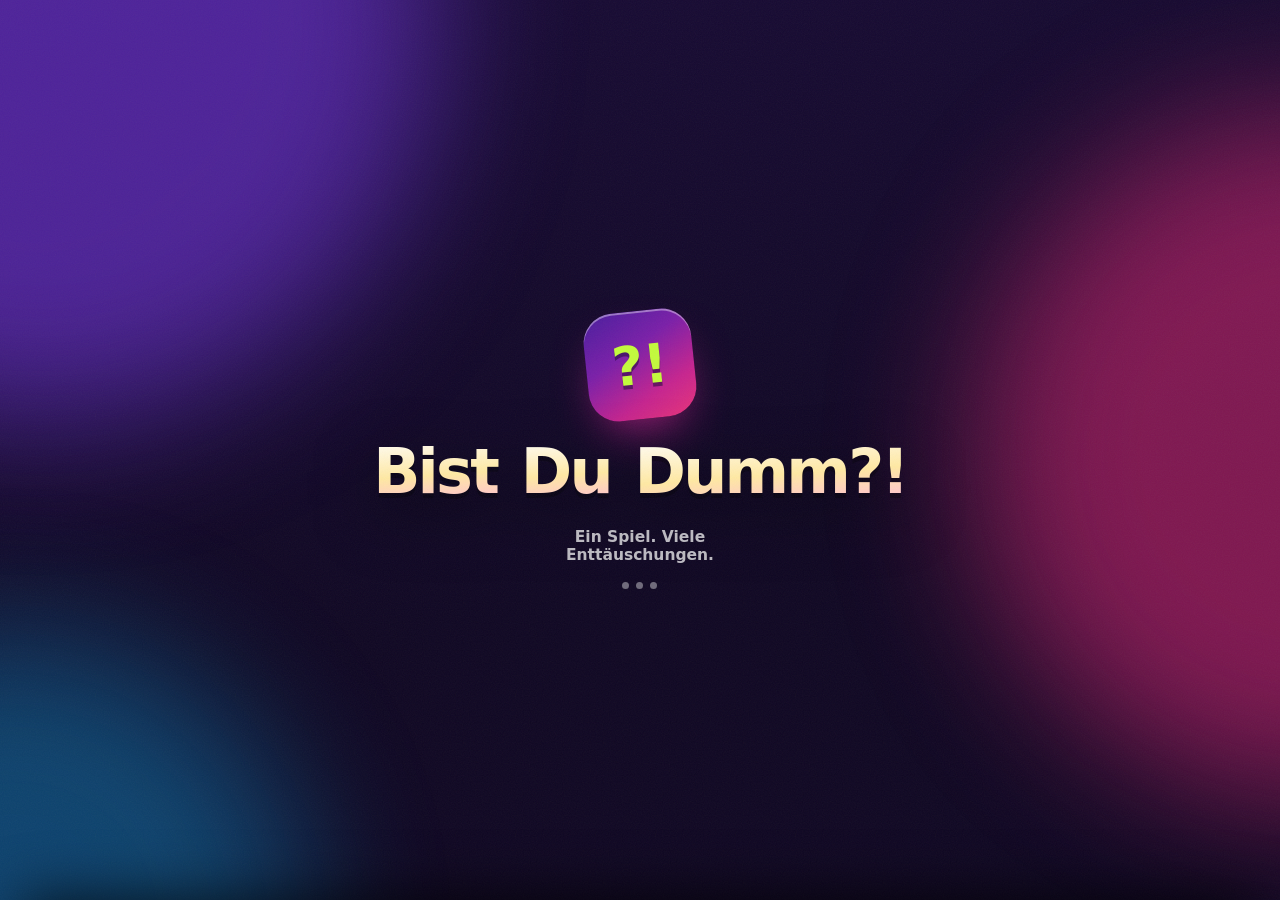
==== commit 39da5acf: "Add files via upload" ====
--- a/bistdudumm/index.html
+++ b/bistdudumm/index.html
@@ -8,7 +8,7 @@
 <meta name="description" content="Das Erklärspiel für Freunde mit fragwürdigem Allgemeinwissen. Kategorie wählen, Handy vor die Brust, raten, kippen.">
 
 <!-- PWA / iOS Home-Bildschirm -->
-<link rel="manifest" href="./manifest.webmanifest">
+<link rel="manifest" href="/bistdudumm/manifest.webmanifest">
 <meta name="mobile-web-app-capable" content="yes">
 <meta name="apple-mobile-web-app-capable" content="yes">
 <meta name="apple-mobile-web-app-status-bar-style" content="black-translucent">
@@ -17,19 +17,20 @@
 <meta name="theme-color" content="#FFF4E4" media="(prefers-color-scheme: light)">
 <meta name="format-detection" content="telephone=no">
 
-<link rel="apple-touch-icon" sizes="180x180" href="./icons/apple-touch-icon.png">
-<link rel="apple-touch-icon" sizes="167x167" href="./icons/icon-167.png">
-<link rel="apple-touch-icon" sizes="152x152" href="./icons/icon-152.png">
-<link rel="icon" type="image/png" sizes="192x192" href="./icons/icon-192.png">
-<link rel="icon" type="image/png" sizes="32x32" href="./icons/icon-32.png">
-<link rel="icon" href="./icons/favicon.ico" sizes="any">
+<link rel="apple-touch-icon" sizes="180x180" href="/bistdudumm/icons/apple-touch-icon.png">
+<link rel="apple-touch-icon" sizes="167x167" href="/bistdudumm/icons/icon-167.png">
+<link rel="apple-touch-icon" sizes="152x152" href="/bistdudumm/icons/icon-152.png">
+<link rel="icon" type="image/png" sizes="192x192" href="/bistdudumm/icons/icon-192.png">
+<link rel="icon" type="image/png" sizes="32x32" href="/bistdudumm/icons/icon-32.png">
+<link rel="icon" href="/bistdudumm/icons/favicon.ico" sizes="any">
 
 <meta property="og:title" content="Bist Du Dumm?!">
 <meta property="og:description" content="Kategorie wählen. Handy vor die Brust. Raten. Kippen. Blamieren.">
-<meta property="og:image" content="./icons/icon-512.png">
+<meta property="og:image" content="/bistdudumm/icons/icon-512.png">
 <meta property="og:type" content="website">
 
-<link rel="stylesheet" href="./css/app.css">
+<link rel="stylesheet" href="/bistdudumm/css/app.css"
+      onerror="var l=document.createElement('link');l.rel='stylesheet';l.href='./css/app.css';document.head.appendChild(l);">
 </head>
 <body>
 
@@ -243,11 +244,15 @@
 
 <div class="toast" id="toast"></div>
 
-<script type="module" src="./js/app.js"></script>
+<!-- Absoluter Pfad wie vereinbart. Das onerror ist nur ein Netz:
+     Sollte der Ordner mal anders heißen oder verschoben werden, lädt die
+     App relativ nach, statt weiß zu bleiben. -->
+<script type="module" src="/bistdudumm/js/app.js"
+        onerror="var s=document.createElement('script');s.type='module';s.src='./js/app.js';document.body.appendChild(s);"></script>
 <script>
   if ('serviceWorker' in navigator) {
     window.addEventListener('load', () => {
-      navigator.serviceWorker.register('./sw.js').catch(() => {});
+      navigator.serviceWorker.register('/bistdudumm/sw.js').catch(() => {});
     });
   }
 </script>
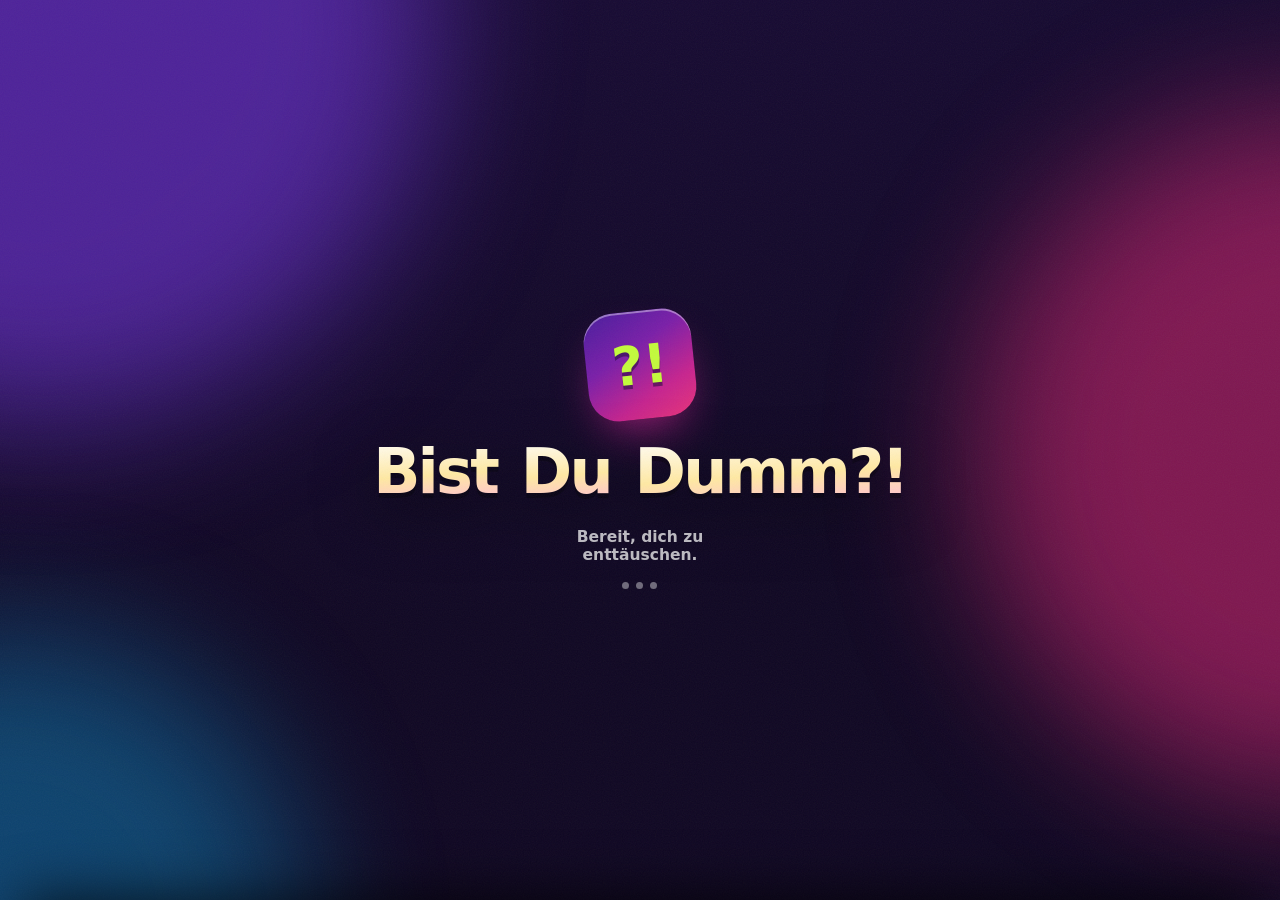
==== commit 6318a1c2: "Add files via upload" ====
--- a/bistdudumm/index.html
+++ b/bistdudumm/index.html
@@ -100,6 +100,7 @@
 
   <!-- ============================= PREP ============================= -->
   <section class="screen" id="screen-prep">
+   <div id="prepRotor">
     <div class="prep-inner">
       <div class="prep-cat" id="prepCat"><span>🎲</span><span>Kategorie</span></div>
       <div class="prep-team" id="prepTeam" hidden></div>
@@ -107,14 +108,21 @@
       <div id="prepStage"></div>
 
       <h2 class="h-lg" id="prepTitle">Halte das Handy vor deine Brust</h2>
-      <p class="body" id="prepSub" style="max-width:26ch">Display nach außen. Ja, wirklich außen.</p>
+      <p class="body" id="prepSub">Display nach außen. Ja, wirklich außen.</p>
 
       <p class="prep-status" id="prepStatus"></p>
 
-      <div style="width:100%;max-width:340px;display:grid;gap:10px" id="prepActions">
+      <div class="prep-actions-box" id="prepActions">
         <button class="btn btn-primary" id="btnPrepStart">Los geht’s</button>
         <button class="btn btn-ghost btn-sm" id="btnPrepBack">Andere Kategorie</button>
       </div>
+    </div>
+   </div>
+
+    <!-- Dreht NICHT mit: bleibt lesbar, solange das Handy noch hochkant ist -->
+    <div class="turn-hint" id="turnHint" hidden>
+      <span class="turn-icon" aria-hidden="true">⟳</span>
+      <span>Handy quer drehen</span>
     </div>
   </section>
 
--- a/bistdudumm/css/app.css
+++ b/bistdudumm/css/app.css
@@ -567,8 +567,47 @@
 /* ==========================================================================
    PREP  (Anleitung, Kalibrierung, 3-2-1)
    ========================================================================== */
-#screen-prep { align-items: center; justify-content: center; text-align: center; }
-.prep-inner { padding: 0 26px; display: grid; place-items: center; gap: 20px; width: 100%; }
+/* Der Vorbereitungs-Screen wird auf Telefonen um 90° gedreht dargestellt.
+   Das ist die Ansage: „halt mich quer". Sobald der Sensor merkt, dass wirklich
+   quer gehalten wird, steht der Inhalt aufrecht – siehe updatePrepOrientation().
+   Deshalb liegt alles in einem Rotor, genau wie im Spielbildschirm. */
+#screen-prep { display: block; overflow: hidden; padding: 0; }
+#prepRotor {
+  position: absolute; left: 50%; top: 50%;
+  width: 100%; height: 100%;
+  transform: translate(-50%, -50%);
+  transform-origin: 50% 50%;
+  display: flex; align-items: center; justify-content: center;
+  padding: calc(var(--top) + 10px) 0 calc(var(--bot) + 10px);
+  transition: transform .55s var(--spring);
+  will-change: transform;
+}
+.prep-inner {
+  padding: 4px 26px; display: grid; place-items: center; gap: 20px; width: 100%;
+  text-align: center;
+}
+
+/* Hinweis, der bewusst NICHT mitdreht */
+.turn-hint {
+  position: absolute; left: 50%; bottom: calc(20px + var(--bot)); z-index: 5;
+  transform: translateX(-50%);
+  display: flex; align-items: center; gap: 8px; white-space: nowrap;
+  padding: 9px 16px; border-radius: var(--r-pill);
+  background: var(--surface); border: 1px solid var(--stroke);
+  backdrop-filter: blur(14px); -webkit-backdrop-filter: blur(14px);
+  font-size: 13px; font-weight: 800; color: var(--text-2);
+  animation: fade-up .5s var(--ease) .3s both;
+  pointer-events: none;
+}
+.turn-icon {
+  display: inline-block; font-size: 15px; color: var(--accent-flat);
+  animation: turn-spin 2.4s var(--ease) infinite;
+}
+@keyframes turn-spin {
+  0%, 55%, 100% { transform: rotate(0deg); }
+  70% { transform: rotate(-90deg); }
+  88% { transform: rotate(-90deg); }
+}
 
 .prep-cat {
   display: inline-flex; align-items: center; gap: 8px;
@@ -580,6 +619,9 @@
   animation: fade-up .45s var(--ease) both;
 }
 .prep-team { font-size: 13px; font-weight: 800; color: var(--text-2); }
+/* lag vorher als style="" im HTML – so kann die Querformat-Regel es überschreiben */
+.prep-actions-box { width: 100%; max-width: 340px; display: grid; gap: 10px; }
+#prepSub { max-width: 26ch; }
 
 /* Positions-Orb: Ring = Fortschritt, innen das animierte Handy */
 .prep-orb { position: relative; width: 176px; height: 176px; display: grid; place-items: center; }
@@ -1025,9 +1067,81 @@
   .blob { animation: none; }
 }
 
-/* Landscape auf kleinen Geräten: Kopfbereich schrumpfen */
-@media (orientation: landscape) and (max-height: 480px) {
-  .splash-logo { width: 74px; height: 74px; font-size: 38px; border-radius: 22px; }
+/* ==========================================================================
+   QUERFORMAT auf Telefonen
+   Hochkant ist alles untereinander; quer sind nur ~360–400 px Höhe da. Der
+   Vorbereitungs-Bildschirm wird deshalb zweispaltig: Orb links, Text und
+   Buttons rechts. Das nutzt die Breite und passt ohne Scrollen.
+   ========================================================================== */
+@media (orientation: landscape) and (max-height: 560px) {
+  .splash-logo { width: 68px; height: 68px; font-size: 34px; border-radius: 20px; }
+  .splash-title { font-size: clamp(30px, 7vw, 46px); }
+  .splash-wrap { gap: 10px; }
   .h-xl { font-size: 26px; }
-  .word { font-size: clamp(34px, 11vh, 92px); }
-}
+}
+
+/* Breite Bühne – gilt sowohl bei echtem Querformat als auch bei gedrehtem
+   Rotor. Eine Media Query reicht dafür nicht: sie sieht nur das Fenster,
+   nicht den gedrehten Kasten. Deshalb setzt JS die Klasse `is-wide`.
+   Bewusst ohne CSS-Verschachtelung notiert – die gibt es erst ab iOS 16.5. */
+#prepRotor.is-wide .prep-inner {
+  grid-template-columns: 132px minmax(0, 360px);
+  justify-content: center;
+  grid-template-areas:
+    "orb cat"
+    "orb team"
+    "orb title"
+    "orb sub"
+    "orb status"
+    "orb actions";
+  align-items: center;
+  justify-items: start;
+  text-align: left;
+  gap: 5px 24px;
+  max-width: 640px;
+  padding: 10px 24px;
+}
+#prepRotor.is-wide #prepStage   { grid-area: orb; justify-self: center; }
+#prepRotor.is-wide #prepCat     { grid-area: cat; }
+#prepRotor.is-wide #prepTeam    { grid-area: team; }
+#prepRotor.is-wide #prepTitle   { grid-area: title; font-size: 21px; line-height: 1.12; }
+#prepRotor.is-wide #prepSub     { grid-area: sub; font-size: 13.5px; max-width: 34ch; }
+#prepRotor.is-wide #prepStatus  { grid-area: status; font-size: 13.5px; min-height: 18px; }
+#prepRotor.is-wide #prepActions { grid-area: actions; width: 100%; max-width: none; margin-top: 6px; }
+#prepRotor.is-wide #prepActions .btn { min-height: 46px; font-size: 15px; }
+
+#prepRotor.is-wide .prep-orb { width: 124px; height: 124px; }
+#prepRotor.is-wide .phone { width: 46px; height: 80px; border-radius: 12px; }
+#prepRotor.is-wide .phone::after { inset: 11px 6px 8px; border-radius: 5px; }
+
+/* Der 3-2-1-Countdown muss in die linke Spalte passen */
+#prepRotor.is-wide .count-num { font-size: clamp(60px, 15vmin, 116px); }
+#prepRotor.is-wide .count-ring { width: 132px; height: 132px; }
+
+/* Während des 3-2-1 gibt es kaum Inhalt – dann eine zentrierte Spalte,
+   damit die Zahl groß in der Mitte steht statt in der schmalen Orb-Spalte. */
+#prepRotor .prep-inner.is-counting,
+#prepRotor.is-wide .prep-inner.is-counting {
+  grid-template-columns: minmax(0, 1fr);
+  /* WICHTIG: die Bereiche müssen benannt bleiben. Mit `areas: none` würden die
+     Kinder mit `grid-area: orb` usw. ins implizite Raster wandern und sich
+     über den halben Bildschirm verteilen. */
+  grid-template-areas: "cat" "team" "orb" "title" "sub" "status" "actions";
+  justify-items: center;
+  align-content: center;
+  text-align: center;
+  gap: 8px;
+  max-width: none;
+  padding: 10px 20px;
+}
+#prepRotor.is-wide .prep-inner.is-counting .count-num { font-size: clamp(80px, 33vmin, 168px); }
+#prepRotor.is-wide .prep-inner.is-counting .count-ring { width: 190px; height: 190px; }
+
+/* Sehr flacher Rotor (kleines Telefon quer mit Browserleisten): einspaltig */
+#prepRotor.is-flat .prep-inner {
+  grid-template-columns: minmax(0, 1fr);
+  grid-template-areas: "cat" "team" "orb" "title" "sub" "status" "actions";
+  justify-items: center; text-align: center; gap: 8px; max-width: 460px;
+}
+#prepRotor.is-flat #prepStage { display: none; }
+
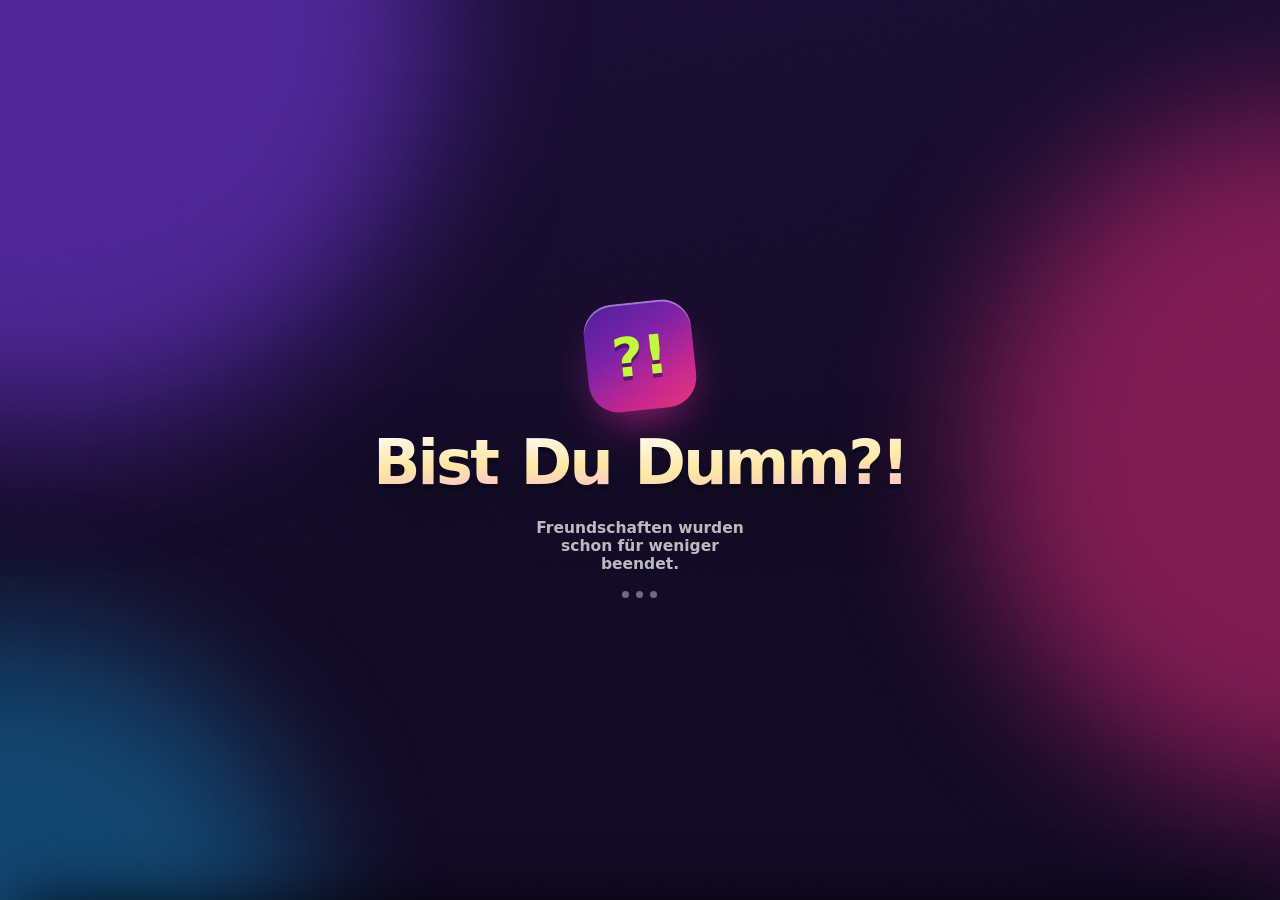
==== commit c302ae2f: "Add files via upload" ====
--- a/bistdudumm/index.html
+++ b/bistdudumm/index.html
@@ -66,17 +66,13 @@
     <div class="scroll">
       <div class="greeting">
         <div class="h-lg" id="homeGreeting">Such dir was aus.</div>
-        <div class="tiny" id="homeSub">40 Kategorien · 80 Sekunden · null Ausreden</div>
+        <div class="tiny" id="homeSub">60 Sekunden pro Runde · null Ausreden</div>
       </div>
 
       <button class="btn btn-random" id="btnRandom">
         <span class="dice">🎲</span><span>Zufallskategorie</span>
       </button>
 
-      <div id="recentWrap" hidden>
-        <div class="section-head"><span class="eyebrow">Zuletzt gespielt</span></div>
-        <div class="chip-row" id="recentRow"></div>
-      </div>
 
       <div class="section-head">
         <span class="eyebrow">Alle Kategorien</span>
@@ -92,8 +88,13 @@
 
       <button class="add-cat" id="btnAddCat">＋ Eigene Kategorie</button>
 
-      <p class="tiny" style="text-align:center;margin-top:22px;opacity:.6">
-        v<span id="verLabel"></span> · Handy quer halten macht den Begriff größer
+      <p class="tiny" style="text-align:center;margin-top:24px;opacity:.75">
+        <button class="link-btn" data-legal="impressum">Impressum</button>
+        <span aria-hidden="true"> · </span>
+        <button class="link-btn" data-legal="datenschutz">Datenschutz</button>
+      </p>
+      <p class="tiny" style="text-align:center;margin-top:8px;opacity:.5">
+        v<span id="verLabel"></span>
       </p>
     </div>
   </section>
@@ -119,11 +120,6 @@
     </div>
    </div>
 
-    <!-- Dreht NICHT mit: bleibt lesbar, solange das Handy noch hochkant ist -->
-    <div class="turn-hint" id="turnHint" hidden>
-      <span class="turn-icon" aria-hidden="true">⟳</span>
-      <span>Handy quer drehen</span>
-    </div>
   </section>
 
   <!-- ============================= RUNDE ============================ -->
@@ -140,7 +136,7 @@
             <circle class="bg" cx="27" cy="27" r="23"></circle>
             <circle class="fg" cx="27" cy="27" r="23" stroke-dasharray="144.5" stroke-dashoffset="0"></circle>
           </svg>
-          <div class="t" id="timerText">80</div>
+          <div class="t" id="timerText">60</div>
         </div>
       </div>
 
@@ -215,6 +211,24 @@
           <button class="btn btn-ghost btn-sm" id="btnToBoard">Gesamtstand</button>
         </div>
       </div>
+    </div>
+  </section>
+
+  <!-- ==================== IMPRESSUM / DATENSCHUTZ =================== -->
+  <section class="screen" id="screen-legal">
+    <header class="topbar">
+      <button class="icon-btn" id="btnLegalBack" aria-label="Zurück">‹</button>
+      <div class="spacer"></div>
+      <div class="wordmark"><span id="legalTitle">Impressum</span></div>
+      <div class="spacer"></div>
+      <div style="width:38px"></div>
+    </header>
+    <div class="scroll">
+      <div class="seg" id="legalTabs" style="margin-bottom:16px">
+        <button data-legal="impressum" class="is-on">Impressum</button>
+        <button data-legal="datenschutz">Datenschutz</button>
+      </div>
+      <div class="legal-body" id="legalBody"></div>
     </div>
   </section>
 
--- a/bistdudumm/css/app.css
+++ b/bistdudumm/css/app.css
@@ -191,11 +191,12 @@
 .scroll {
   flex: 1; min-height: 0; overflow-y: auto; -webkit-overflow-scrolling: touch;
   overscroll-behavior: contain;
-  padding: 0 var(--pad) calc(28px + var(--bot));
+  padding: 14px var(--pad) calc(28px + var(--bot));
   scrollbar-width: none;
-  /* weicher Auslauf oben – nichts schneidet hart an der Kopfzeile ab */
-  -webkit-mask-image: linear-gradient(180deg, transparent 0, #000 18px);
-  mask-image: linear-gradient(180deg, transparent 0, #000 18px);
+  /* Weicher Auslauf beim Scrollen. Die 12 px sind bewusst kleiner als das
+     padding-top oben – sonst frisst der Verlauf die erste Textzeile an. */
+  -webkit-mask-image: linear-gradient(180deg, transparent 0, #000 12px);
+  mask-image: linear-gradient(180deg, transparent 0, #000 12px);
 }
 .scroll::-webkit-scrollbar { display: none; }
 
@@ -587,24 +588,6 @@
   text-align: center;
 }
 
-/* Hinweis, der bewusst NICHT mitdreht */
-.turn-hint {
-  position: absolute; left: 50%; bottom: calc(20px + var(--bot)); z-index: 5;
-  transform: translateX(-50%);
-  display: flex; align-items: center; gap: 8px; white-space: nowrap;
-  padding: 9px 16px; border-radius: var(--r-pill);
-  background: var(--surface); border: 1px solid var(--stroke);
-  backdrop-filter: blur(14px); -webkit-backdrop-filter: blur(14px);
-  font-size: 13px; font-weight: 800; color: var(--text-2);
-  animation: fade-up .5s var(--ease) .3s both;
-  pointer-events: none;
-}
-.turn-icon {
-  display: inline-block; font-size: 15px; color: var(--accent-flat);
-  animation: turn-spin 2.4s var(--ease) infinite;
-}
-@keyframes turn-spin {
-  0%, 55%, 100% { transform: rotate(0deg); }
   70% { transform: rotate(-90deg); }
   88% { transform: rotate(-90deg); }
 }
@@ -624,7 +607,8 @@
 #prepSub { max-width: 26ch; }
 
 /* Positions-Orb: Ring = Fortschritt, innen das animierte Handy */
-.prep-orb { position: relative; width: 176px; height: 176px; display: grid; place-items: center; }
+.prep-orb { position: relative; width: 176px; height: 176px; display: grid; place-items: center;
+  perspective: 480px; }
 .orb-ring { position: absolute; inset: 0; transform: rotate(-90deg); }
 .orb-ring circle { fill: none; stroke-width: 5; stroke-linecap: round; }
 .orb-ring .bg { stroke: var(--surface-2); }
@@ -638,19 +622,20 @@
 
 /* animiertes Handy-Piktogramm */
 .phone {
-  width: 62px; height: 108px; border-radius: 15px;
+  /* Quer – das Piktogramm zeigt die Haltung, die das Spiel erwartet */
+  width: 110px; height: 62px; border-radius: 15px;
   background: linear-gradient(160deg, rgba(255,255,255,.22), rgba(255,255,255,.06));
   border: 2.5px solid var(--text); position: relative;
   box-shadow: 0 12px 26px -12px rgba(0,0,0,.85);
   animation: phone-tilt 3.4s var(--ease) infinite;
-  transform-origin: 50% 88%;
-}
-.phone::before {
-  content: ''; position: absolute; left: 50%; top: 6px; transform: translateX(-50%);
-  width: 20px; height: 3.5px; border-radius: 3px; background: var(--text); opacity: .7;
+  transform-origin: 50% 82%;
+}
+.phone::before {   /* Hörerschlitz jetzt an der linken Schmalseite */
+  content: ''; position: absolute; left: 6px; top: 50%; transform: translateY(-50%);
+  width: 3.5px; height: 20px; border-radius: 3px; background: var(--text); opacity: .7;
 }
 .phone::after {
-  content: ''; position: absolute; inset: 14px 8px 10px;
+  content: ''; position: absolute; inset: 8px 10px 8px 15px;
   border-radius: 7px; background: var(--text); opacity: .18;
   transition: background .3s var(--ease), opacity .3s var(--ease);
 }
@@ -1041,6 +1026,56 @@
   transition: transform .15s var(--spring);
 }
 .grad-pick button.is-on { border-color: var(--text); transform: scale(1.12); }
+
+/* --------------------------------------------------- Impressum/Datenschutz */
+.link-btn {
+  font: inherit; color: var(--accent-flat); font-weight: 800;
+  text-decoration: underline; text-underline-offset: 3px;
+  padding: 6px 2px;
+}
+.link-btn:active { opacity: .6; }
+
+.legal-body { padding-bottom: 20px; }
+.legal-lead {
+  background: var(--surface); border: 1px solid var(--stroke);
+  border-radius: var(--r-lg); padding: 14px 16px; margin-bottom: 18px;
+  font-size: 14.5px; font-weight: 600; line-height: 1.5; color: var(--text-2);
+}
+.legal-warn {
+  background: rgba(255,77,109,.14); border: 1px solid rgba(255,77,109,.5);
+  border-radius: var(--r-md); padding: 12px 14px; margin-bottom: 18px;
+  font-size: 13.5px; font-weight: 600; line-height: 1.5; color: var(--text);
+}
+.legal-warn code {
+  font-family: ui-monospace, SFMono-Regular, Menlo, monospace; font-size: 12.5px;
+  background: rgba(0,0,0,.28); padding: 1px 5px; border-radius: 5px;
+}
+.legal-h {
+  font-size: 15.5px; font-weight: 800; letter-spacing: -.01em;
+  margin: 20px 0 7px; color: var(--text);
+}
+.legal-h:first-child { margin-top: 0; }
+.legal-p {
+  font-size: 14px; font-weight: 500; line-height: 1.6; color: var(--text-2);
+  margin-bottom: 9px; overflow-wrap: anywhere;
+}
+.legal-stand {
+  font-size: 12.5px; font-weight: 700; color: var(--text-3);
+  margin-top: 24px; padding-top: 14px; border-top: 1px solid var(--stroke);
+}
+
+/* Ladezustand des KI-Buttons */
+.btn.is-busy { pointer-events: none; }
+.btn.is-busy::before {
+  content: ''; position: absolute; inset: 0; z-index: 1;
+  background: linear-gradient(90deg,
+    rgba(255,255,255,0) 0%, rgba(255,255,255,.35) 50%, rgba(255,255,255,0) 100%);
+  background-size: 220% 100%;
+  animation: busy-sweep 1.1s linear infinite;
+}
+@keyframes busy-sweep { from { background-position: 140% 0; } to { background-position: -40% 0; } }
+.btn:disabled { opacity: .75; }
+.ai-card .seg button { font-size: 13px; }
 
 /* Toast */
 .toast {
@@ -1111,8 +1146,8 @@
 #prepRotor.is-wide #prepActions .btn { min-height: 46px; font-size: 15px; }
 
 #prepRotor.is-wide .prep-orb { width: 124px; height: 124px; }
-#prepRotor.is-wide .phone { width: 46px; height: 80px; border-radius: 12px; }
-#prepRotor.is-wide .phone::after { inset: 11px 6px 8px; border-radius: 5px; }
+#prepRotor.is-wide .phone { width: 86px; height: 49px; border-radius: 12px; }
+#prepRotor.is-wide .phone::after { inset: 6px 8px 6px 12px; border-radius: 5px; }
 
 /* Der 3-2-1-Countdown muss in die linke Spalte passen */
 #prepRotor.is-wide .count-num { font-size: clamp(60px, 15vmin, 116px); }
